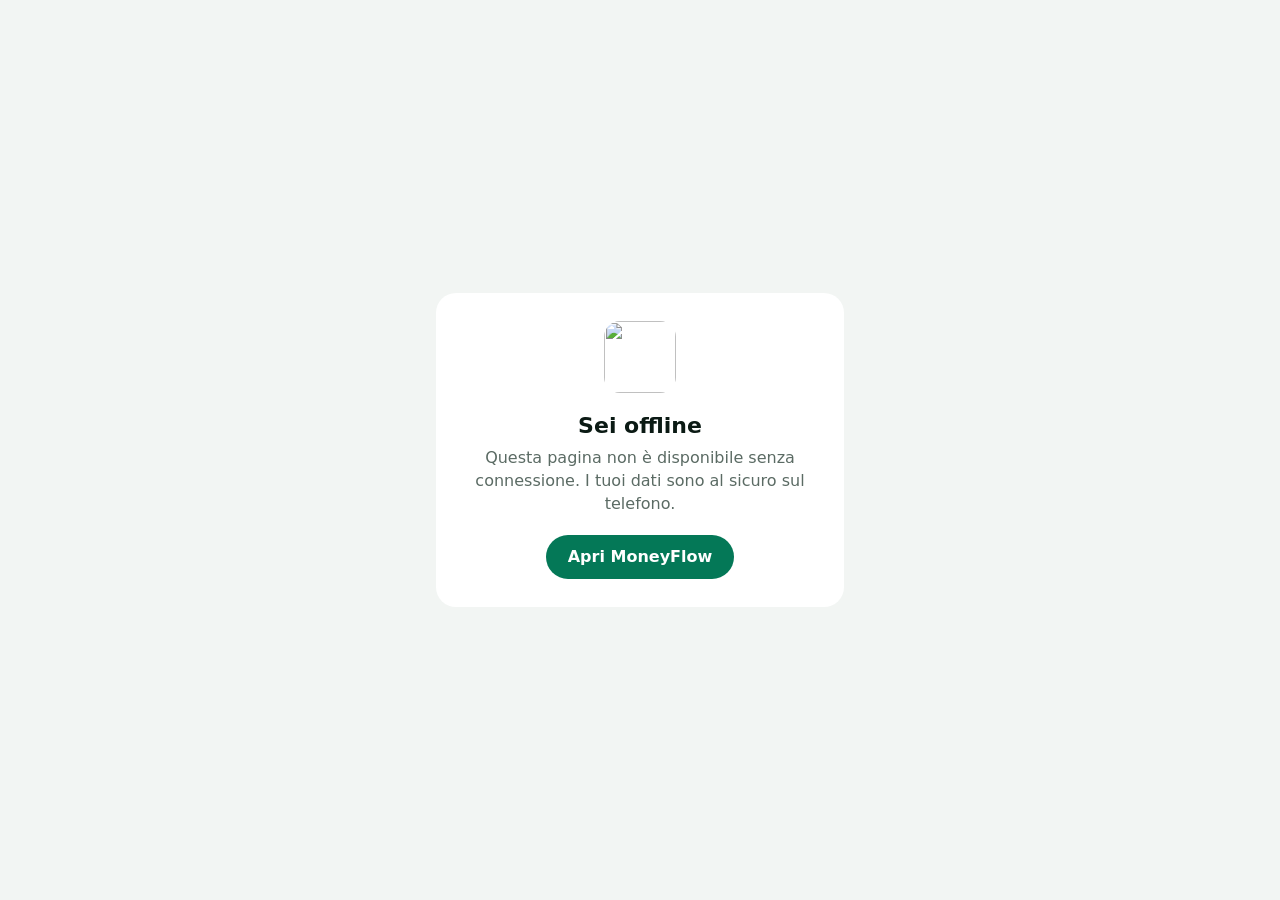
==== offline.html @ 106a6bed "Add files via upload v1" ====
<!doctype html>
<!-- Pagina offline autonoma: mostrata quando manca la rete e la pagina non è in cache. -->
<html lang="it">
<head>
  <meta charset="utf-8">
  <meta name="viewport" content="width=device-width, initial-scale=1, viewport-fit=cover">
  <meta http-equiv="Content-Security-Policy" content="default-src 'self'; style-src 'unsafe-inline'; img-src 'self'; object-src 'none'; base-uri 'self'">
  <meta name="color-scheme" content="light dark">
  <title>MoneyFlow · Offline</title>
  <link rel="icon" type="image/png" sizes="32x32" href="icons/favicon-32.png">
  <style>
    :root { color-scheme: light dark; --bg: #F2F5F3; --surface: #FFFFFF; --text: #0B1A14; --muted: #5B6B64; --accent: #047857; }
    @media (prefers-color-scheme: dark) { :root { --bg: #0B0F0D; --surface: #161C19; --text: #EEF4F1; --muted: #9AA8A2; --accent: #34D399; } }
    body { margin: 0; min-height: 100vh; display: grid; place-items: center; background: var(--bg); color: var(--text);
      font-family: -apple-system, BlinkMacSystemFont, "SF Pro Text", system-ui, "Segoe UI", Roboto, sans-serif; padding: 24px; box-sizing: border-box; }
    .card { background: var(--surface); border-radius: 20px; padding: 28px 24px; max-width: 360px; text-align: center; }
    img { width: 72px; height: 72px; border-radius: 16px; }
    h1 { font-size: 22px; margin: 16px 0 8px; }
    p { color: var(--muted); line-height: 1.45; margin: 0 0 20px; }
    a { display: inline-block; min-height: 44px; line-height: 44px; padding: 0 22px; border-radius: 22px; background: #047857; color: #fff; text-decoration: none; font-weight: 600; }
  </style>
</head>
<body>
  <div class="card">
    <img src="icons/icon-192.png" alt="">
    <h1>Sei offline</h1>
    <p>Questa pagina non è disponibile senza connessione. I tuoi dati sono al sicuro sul telefono.</p>
    <a href="./">Apri MoneyFlow</a>
  </div>
</body>
</html>
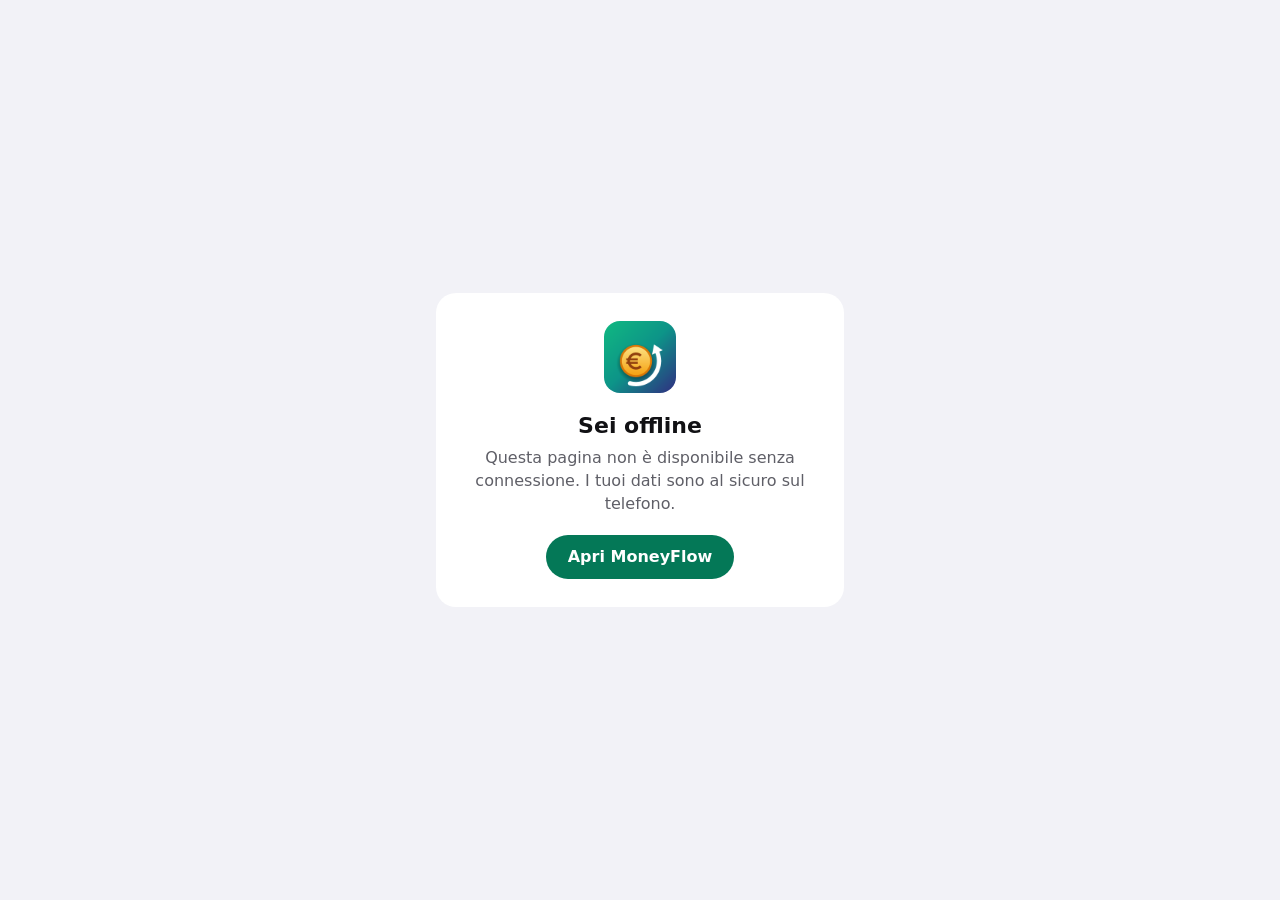
==== commit 7704be4e: "Add files via upload v3" ====
--- a/offline.html
+++ b/offline.html
@@ -7,10 +7,10 @@
   <meta http-equiv="Content-Security-Policy" content="default-src 'self'; style-src 'unsafe-inline'; img-src 'self'; object-src 'none'; base-uri 'self'">
   <meta name="color-scheme" content="light dark">
   <title>MoneyFlow · Offline</title>
-  <link rel="icon" type="image/png" sizes="32x32" href="icons/favicon-32.png">
+  <link rel="icon" type="image/png" sizes="32x32" href="icons/moneyflow-v3-favicon-32.png">
   <style>
-    :root { color-scheme: light dark; --bg: #F2F5F3; --surface: #FFFFFF; --text: #0B1A14; --muted: #5B6B64; --accent: #047857; }
-    @media (prefers-color-scheme: dark) { :root { --bg: #0B0F0D; --surface: #161C19; --text: #EEF4F1; --muted: #9AA8A2; --accent: #34D399; } }
+    :root { color-scheme: light dark; --bg: #F2F2F7; --surface: #FFFFFF; --text: #111114; --muted: #5F5F67; --accent: #047857; }
+    @media (prefers-color-scheme: dark) { :root { --bg: #000000; --surface: #1C1C1E; --text: #F2F2F7; --muted: #ACACB3; --accent: #34D399; } }
     body { margin: 0; min-height: 100vh; display: grid; place-items: center; background: var(--bg); color: var(--text);
       font-family: -apple-system, BlinkMacSystemFont, "SF Pro Text", system-ui, "Segoe UI", Roboto, sans-serif; padding: 24px; box-sizing: border-box; }
     .card { background: var(--surface); border-radius: 20px; padding: 28px 24px; max-width: 360px; text-align: center; }
@@ -22,7 +22,7 @@
 </head>
 <body>
   <div class="card">
-    <img src="icons/icon-192.png" alt="">
+    <img src="icons/moneyflow-v3-192.png" alt="">
     <h1>Sei offline</h1>
     <p>Questa pagina non è disponibile senza connessione. I tuoi dati sono al sicuro sul telefono.</p>
     <a href="./">Apri MoneyFlow</a>
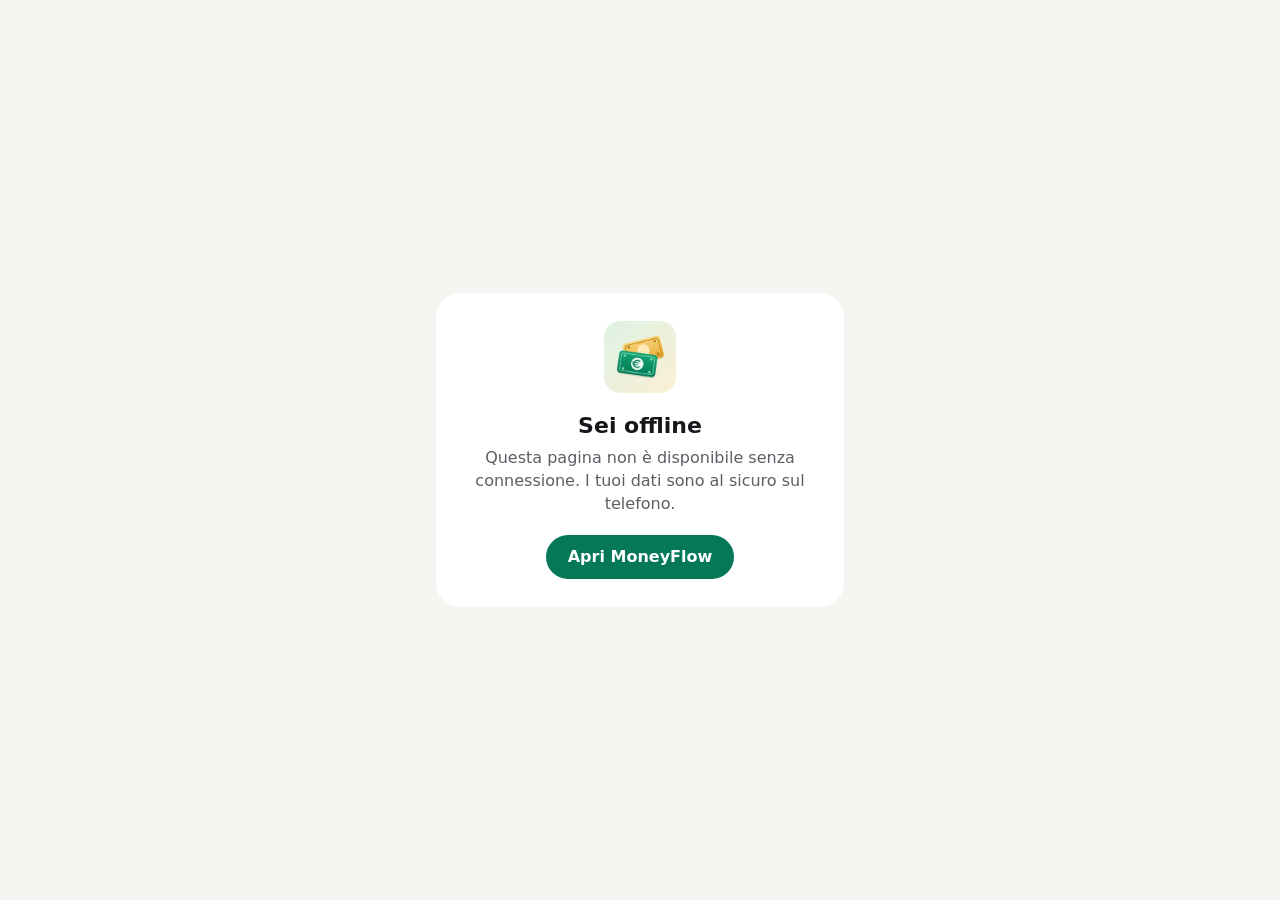
==== commit d445fe34: "Add files via upload" ====
--- a/offline.html
+++ b/offline.html
@@ -7,13 +7,14 @@
   <meta http-equiv="Content-Security-Policy" content="default-src 'self'; style-src 'unsafe-inline'; img-src 'self'; object-src 'none'; base-uri 'self'">
   <meta name="color-scheme" content="light dark">
   <title>MoneyFlow · Offline</title>
-  <link rel="icon" type="image/png" sizes="32x32" href="icons/moneyflow-v3-favicon-32.png">
+  <link rel="icon" type="image/svg+xml" href="icons/moneyflow-v4-favicon.svg">
+  <link rel="icon" type="image/png" sizes="32x32" href="icons/moneyflow-v4-favicon-32.png">
   <style>
-    :root { color-scheme: light dark; --bg: #F2F2F7; --surface: #FFFFFF; --text: #111114; --muted: #5F5F67; --accent: #047857; }
-    @media (prefers-color-scheme: dark) { :root { --bg: #000000; --surface: #1C1C1E; --text: #F2F2F7; --muted: #ACACB3; --accent: #34D399; } }
+    :root { color-scheme: light dark; --bg: #F6F5F1; --surface: #FFFFFF; --text: #16171A; --muted: #5C5E65; --accent: #047857; }
+    @media (prefers-color-scheme: dark) { :root { --bg: #0C0D0F; --surface: #1A1B1E; --text: #F3F2EE; --muted: #A9ABB2; --accent: #34D399; } }
     body { margin: 0; min-height: 100vh; display: grid; place-items: center; background: var(--bg); color: var(--text);
       font-family: -apple-system, BlinkMacSystemFont, "SF Pro Text", system-ui, "Segoe UI", Roboto, sans-serif; padding: 24px; box-sizing: border-box; }
-    .card { background: var(--surface); border-radius: 20px; padding: 28px 24px; max-width: 360px; text-align: center; }
+    .card { background: var(--surface); border-radius: 24px; padding: 28px 24px; max-width: 360px; text-align: center; }
     img { width: 72px; height: 72px; border-radius: 16px; }
     h1 { font-size: 22px; margin: 16px 0 8px; }
     p { color: var(--muted); line-height: 1.45; margin: 0 0 20px; }
@@ -22,7 +23,7 @@
 </head>
 <body>
   <div class="card">
-    <img src="icons/moneyflow-v3-192.png" alt="">
+    <img src="icons/moneyflow-v4-192.png" alt="">
     <h1>Sei offline</h1>
     <p>Questa pagina non è disponibile senza connessione. I tuoi dati sono al sicuro sul telefono.</p>
     <a href="./">Apri MoneyFlow</a>
